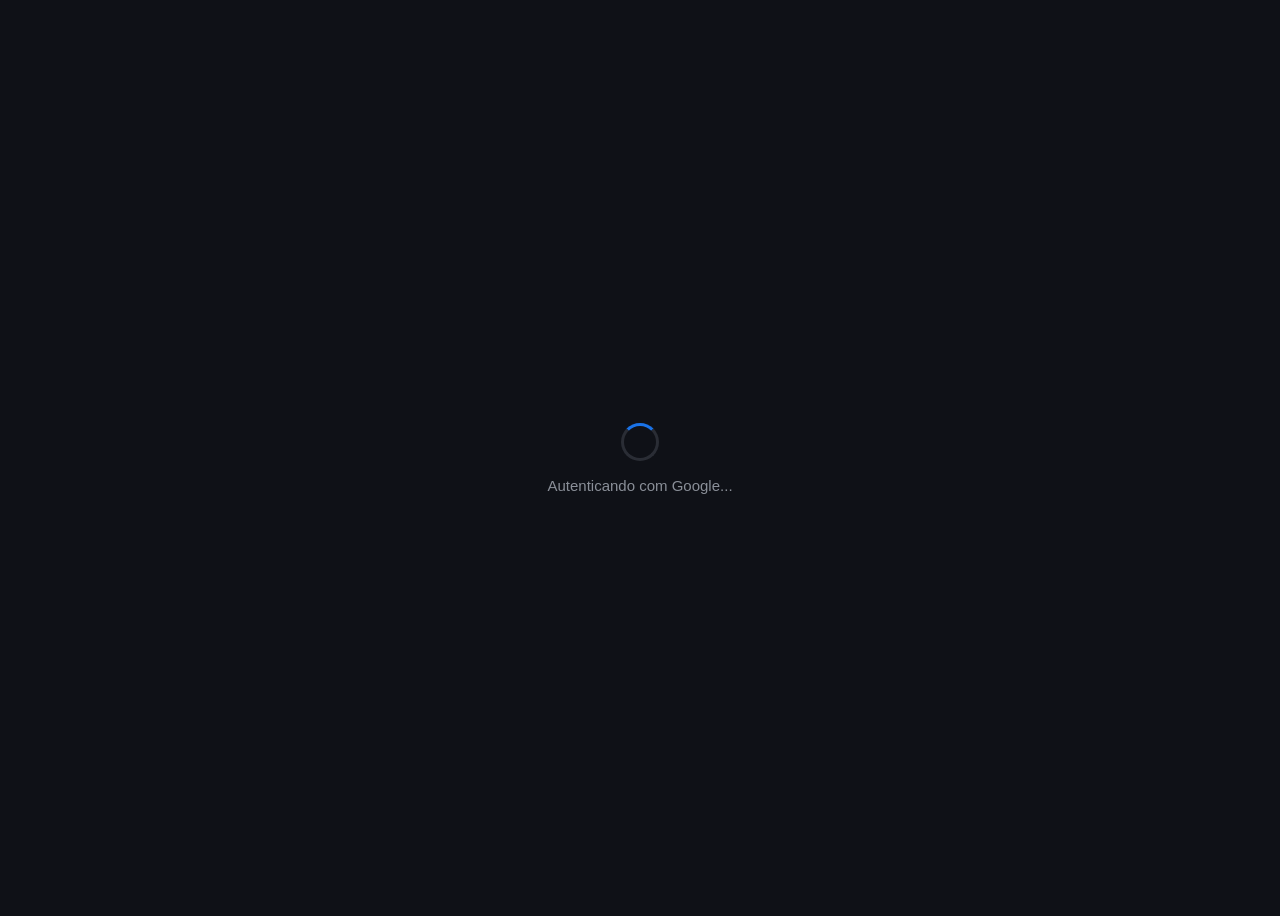
==== demo/src/main/resources/static/callback.html @ b6b45d83 "fix: dir" ====
<!DOCTYPE html>
<html lang="pt-BR">
<head>
  <meta charset="UTF-8">
  <title>Autenticando...</title>
  <style>
    body {
      min-height: 100vh;
      display: flex;
      align-items: center;
      justify-content: center;
      background: #0f1117;
      font-family: 'DM Sans', sans-serif;
      color: #fff;
    }
    .msg {
      display: flex;
      flex-direction: column;
      align-items: center;
      gap: 16px;
      font-size: 15px;
      color: #8a8f98;
    }
    .spinner {
      width: 32px;
      height: 32px;
      border: 3px solid #2a2d35;
      border-top-color: #1a73e8;
      border-radius: 50%;
      animation: spin 0.7s linear infinite;
    }
    @keyframes spin { to { transform: rotate(360deg); } }
  </style>
</head>
<body>
  <div class="msg">
    <div class="spinner"></div>
    <span>Autenticando com Google...</span>
  </div>

  <script>
    const params = new URLSearchParams(window.location.search);
    const code   = params.get('code');
    const error  = params.get('error');

    if (code) {
      window.opener?.postMessage({ code }, window.location.origin);
    } else {
      window.opener?.postMessage({ error: error || 'Acesso negado' }, window.location.origin);
    }

    window.close();
  </script>
</body>
</html>
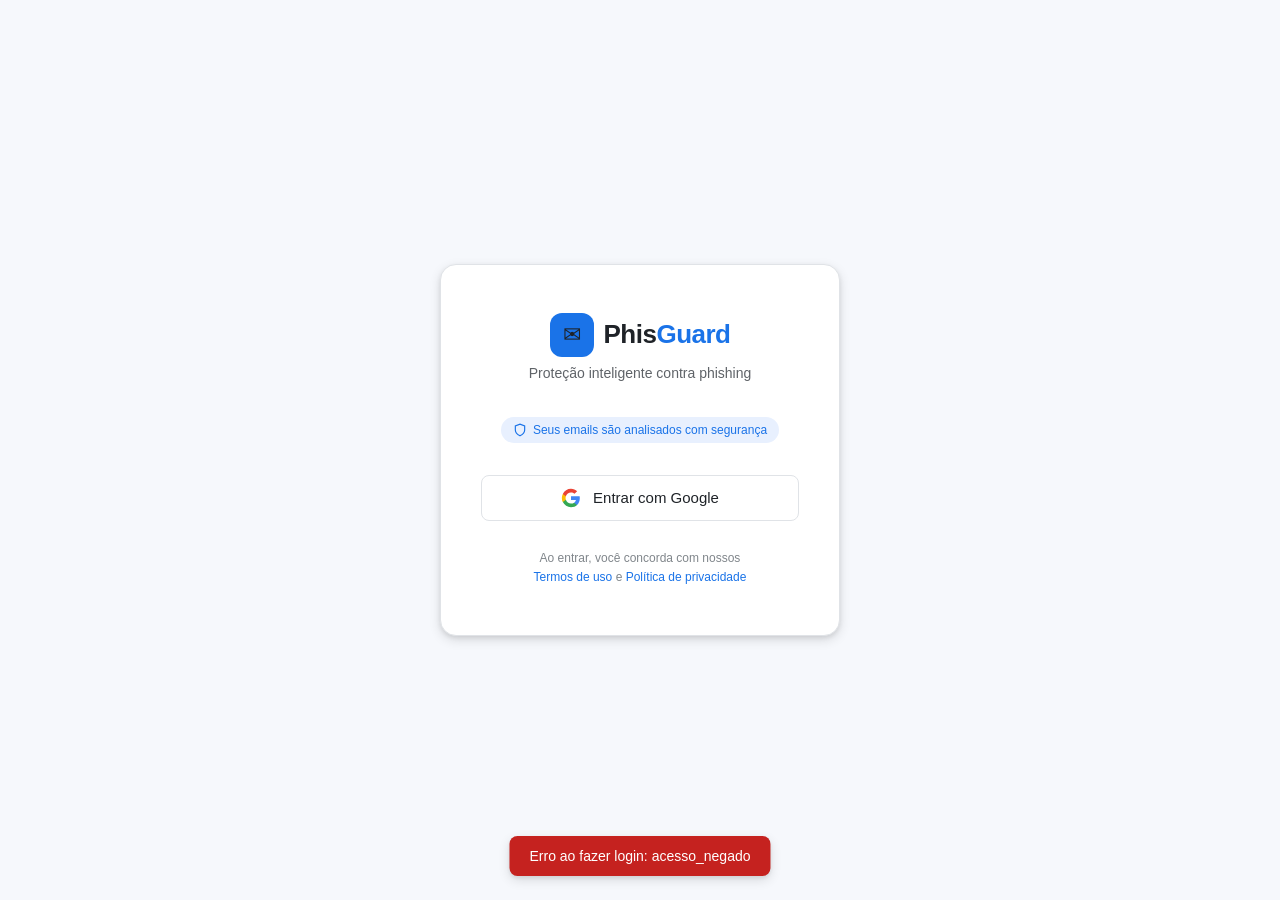
==== commit 4b3ee6a4: "fix: login" ====
--- a/demo/src/main/resources/static/callback.html
+++ b/demo/src/main/resources/static/callback.html
@@ -11,7 +11,6 @@
       justify-content: center;
       background: #0f1117;
       font-family: 'DM Sans', sans-serif;
-      color: #fff;
     }
     .msg {
       display: flex;
@@ -43,13 +42,29 @@
     const code   = params.get('code');
     const error  = params.get('error');
 
-    if (code) {
-      window.opener?.postMessage({ code }, window.location.origin);
+    if (error || !code) {
+      window.location.href = 'login.html?erro=' + (error || 'acesso_negado');
     } else {
-      window.opener?.postMessage({ error: error || 'Acesso negado' }, window.location.origin);
+      fetch('https://a3-74um.onrender.com/auth/google', {
+        method: 'POST',
+        headers: { 'Content-Type': 'application/json' },
+        body: JSON.stringify({ code })
+      })
+      .then(res => res.json())
+      .then(data => {
+        if (data.token) {
+          localStorage.setItem('phishguard_token', data.token);
+          localStorage.setItem('phishguard_email', data.email);
+          localStorage.setItem('phishguard_nome',  data.nome);
+          window.location.href = 'index.html';
+        } else {
+          window.location.href = 'login.html?erro=' + (data.erro || 'erro_auth');
+        }
+      })
+      .catch(() => {
+        window.location.href = 'login.html?erro=erro_servidor';
+      });
     }
-
-    window.close();
   </script>
 </body>
 </html>
